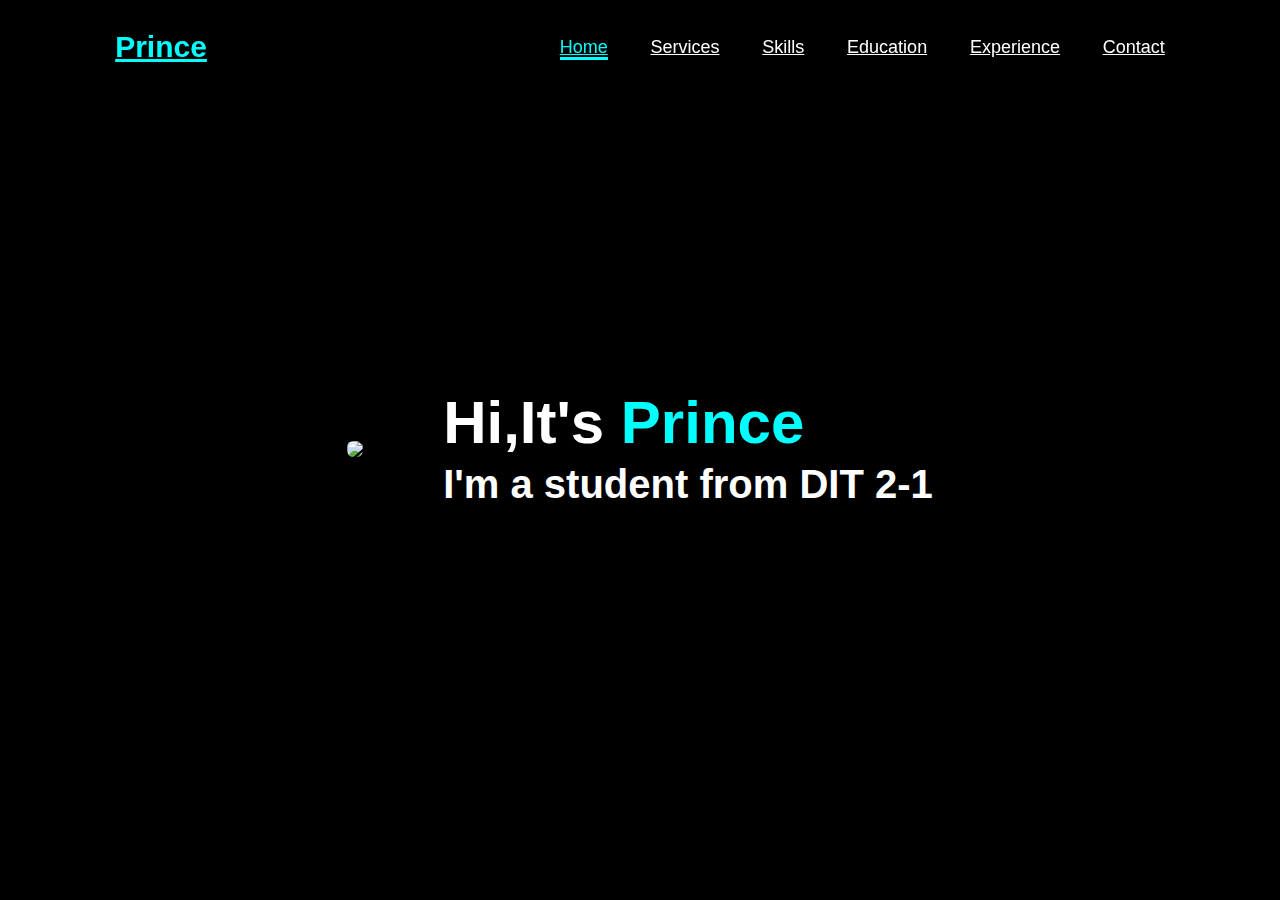
==== index.html @ 70c04fc6 "Add files via upload" ====
<!doctype html>
<html lang="en">

<head>
    <meta charset="utf-8">
    <meta name="viewport" content="width=device-width, initial-scale=1">
    <link rel="stylesheet" href="style.css">
    <title>Personal Portfolio</title>

</head>

<body>
    <header>
        <a href="#" class="logo">Prince</a>

        <nav>
            <a href="#" class="active"> Home</a>
            <a href="#"> Services</a>
            <a href="#"> Skills</a>
            <a href="#"> Education</a>
            <a href="#"> Experience</a>
            <a href="#"> Contact</a>
        </nav>
    </header>
    <section class="home">
        <div class="home-img">
            <img src="img/482484204_629506866638610_1394189086080619793_n.jpg" atl="">
        </div>
        <div class="home-content">
            <h1>Hi,It's <span>Prince</span></h1>
            <h3 class="typing-tex">I'm a student from DIT 2-1</h3>
        </div>
    </section>
</body>

</html>
---- style.css ----
*{
    margin: 0;
    padding: 0;
    font-family: 'Poppins', sans-serif;
    box-sizing: border-box;
    border: none;
    outline: none;

}
html{
    font-size: 62.5%;
}
body{
    width: 100%;
    height: 100vh;
    overflow-x: hidden;
    background-color: black;
    color: white;
}
header{
    margin-top: 20px;
    position: fixed;
    top: 0;
    left: 0;
    width: 100%;
    padding: 1rem 9%;
    background-color: transparent;
    filter: drop-shadow(10px);
    display: flex;
    justify-content: space-between;
    align-items: center;
    z-index: 100;
}

.logo{
    font-size: 3rem;
    color: aqua;
    font-weight: 800;
    cursor: pointer;
    transition: 0.5s ease;
}

.logo:hover{
    transform: scale(1.1);
}

nav a{
    font-size: 1.8rem;
    color: white;
    margin-left: 4rem;
    font-weight: 500;
    transition: 0.3s ease;
    border-bottom: 3px solid transparent;
}

nav a:hover,
nav a.active{
    color: aqua;
    border-bottom: 3px solid aqua;
}

@media(max-width:995px){
    nav{
        position: absolute;
        display: none;
        top: 0;
        right: 0;
        width: 40%;
        border-left: 3px solid aqua;
        border-bottom: 3px solid aqua;
        border-top-left-radius: 2rem;
        padding: 1rem solid;
        background-color: black;
        border-top: 0.1rem solid black;
    }

    nav.actice{
        display: block;
    }
    nav a{
        display: block;
        font-size: 2rem;
        margin: 3rem 0;
    }

    nav a:hover,
    nav a.active{
        padding: 1rem;
        border-radius: 0.5rem;
        border-bottom: 0.5rem solid aqua;
    }
}

section{
    min-height: 100vh;
    padding: 5rem 9% 5rem;
}

.home{
    display: flex;
    justify-content: center;
    align-items: center;
    gap: 8rem;
    background-color: black;
}

.home .home-content h1{
    font-size: 6rem;
    font-weight: 700;
    line-height: 1.3;
}

span{
    color: aqua;
}

.home-content h3{
    font-size: 4rem;
    margin-bottom: 1rem;
    font-weight: 700;
}

.home-img{
    border-radius: 50%;
}

.home-img img{
    position: relative;
    width: 32vw;
    border-radius: 40%;
    box-shadow: 0 0 25px solid aqua;
    cursor: pointer;
    transition: 0.2s linear;
}
.home-img img:hover{
    font-size: 1.8rem;
    font-weight: 500;
}

@media (max-width: 1000px){
    .home{
        gap:4rem;
    }
}

@media (max-width: 995px){
    .home{
        flex-direction:column;
    margin: 5rem 4rem;
    }

    .home .home-content h3{
        font-size: 2.5rem;
    }

    .home-content h1{
        font-size: 5rem;
    }
    
    .home-img img{
        width: 70vw;
        margin-top: 4rem;
    }

}
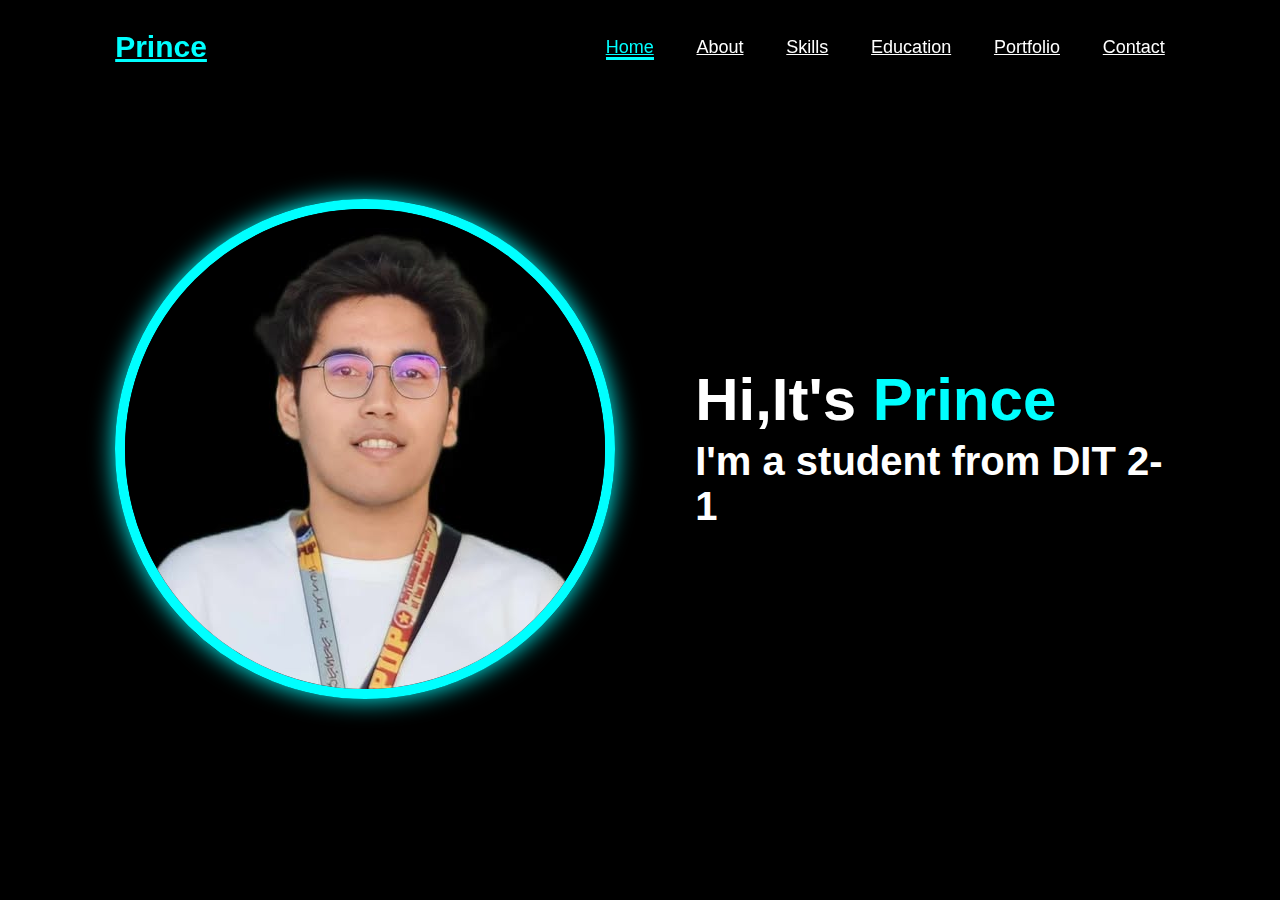
==== commit 33999396: "Add files via upload" ====
--- a/index.html
+++ b/index.html
@@ -6,25 +6,25 @@
     <meta name="viewport" content="width=device-width, initial-scale=1">
     <link rel="stylesheet" href="style.css">
     <title>Personal Portfolio</title>
-
+    
 </head>
 
 <body>
     <header>
         <a href="#" class="logo">Prince</a>
 
-        <nav>
+        <nav class="container-fluid">
             <a href="#" class="active"> Home</a>
-            <a href="#"> Services</a>
+            <a href="#"> About</a>
             <a href="#"> Skills</a>
             <a href="#"> Education</a>
-            <a href="#"> Experience</a>
+            <a href="#"> Portfolio</a>
             <a href="#"> Contact</a>
         </nav>
     </header>
     <section class="home">
         <div class="home-img">
-            <img src="img/482484204_629506866638610_1394189086080619793_n.jpg" atl="">
+            <img src="DP.jpg" atl="">
         </div>
         <div class="home-content">
             <h1>Hi,It's <span>Prince</span></h1>
--- a/style.css
+++ b/style.css
@@ -125,16 +125,14 @@
 }
 
 .home-img img{
-    position: relative;
-    width: 32vw;
-    border-radius: 40%;
-    box-shadow: 0 0 25px solid aqua;
+    width: 500px; 
+    height: 500px; 
+    object-fit: cover; 
+    border-radius: 50%; 
+    border: 10px solid aqua; 
+    box-shadow: 0 0 25px aqua; 
     cursor: pointer;
-    transition: 0.2s linear;
-}
-.home-img img:hover{
-    font-size: 1.8rem;
-    font-weight: 500;
+    transition: 0.3s linear;
 }
 
 @media (max-width: 1000px){
@@ -159,6 +157,7 @@
     
     .home-img img{
         width: 70vw;
+        height: 70vw;
         margin-top: 4rem;
     }
 
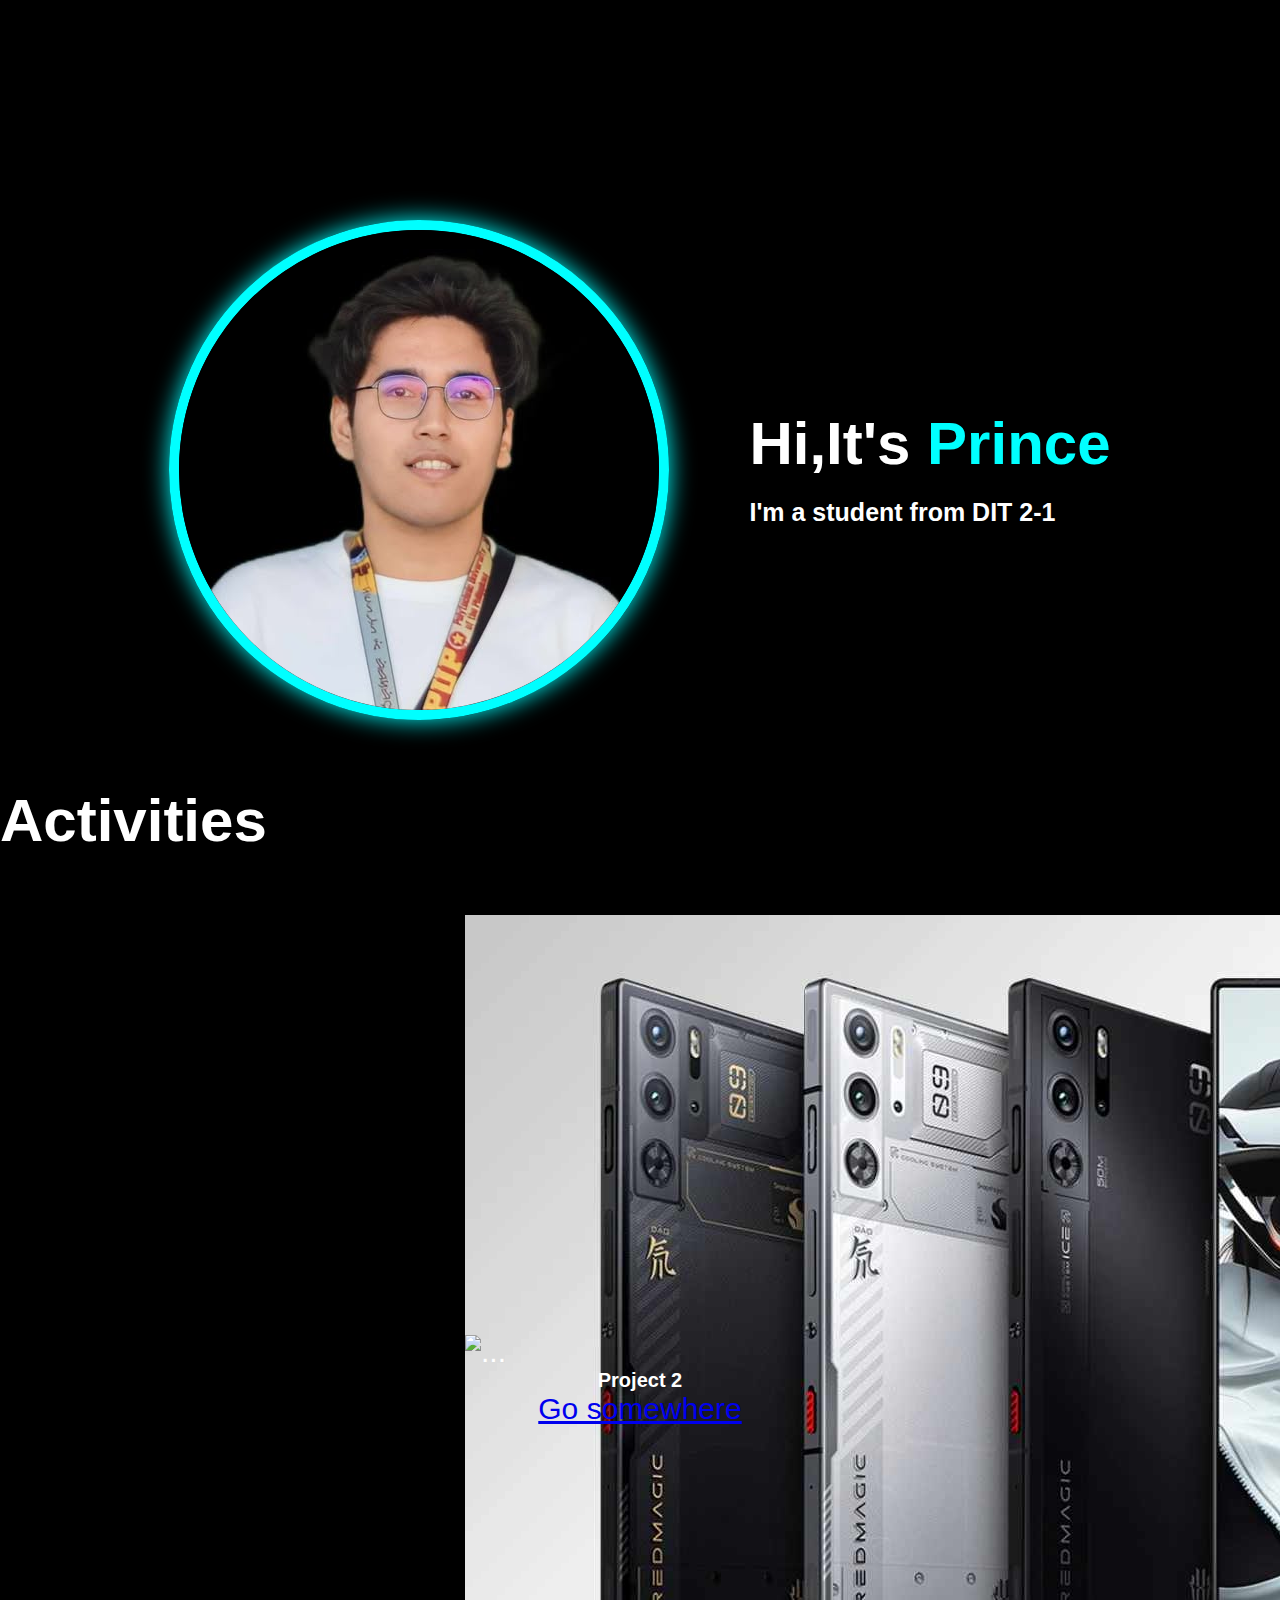
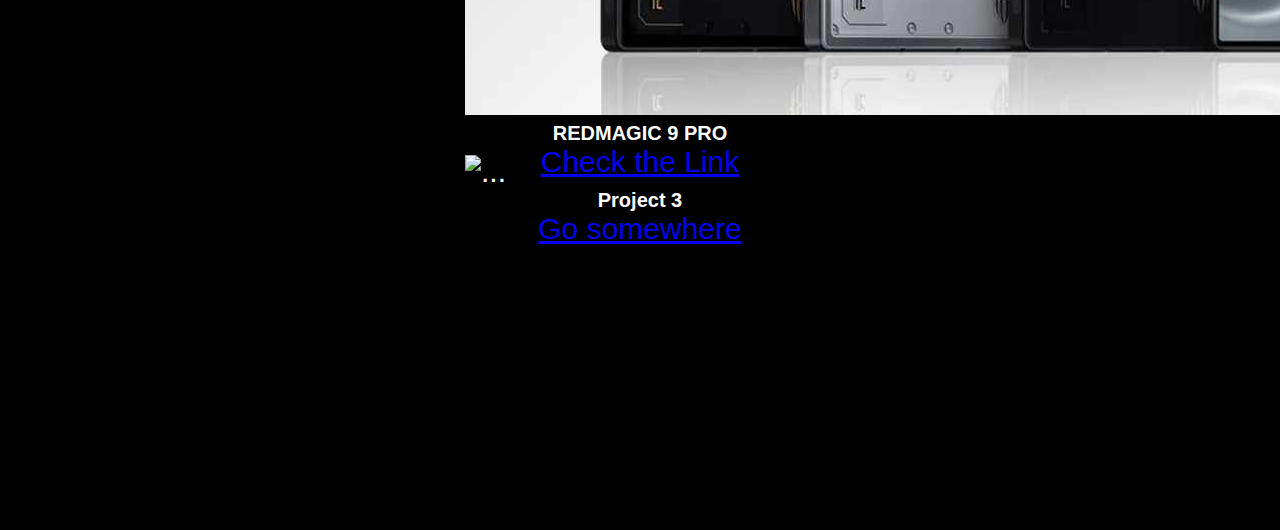
==== commit 38d15dae: "Add files via upload" ====
--- a/index.html
+++ b/index.html
@@ -4,33 +4,68 @@
 <head>
     <meta charset="utf-8">
     <meta name="viewport" content="width=device-width, initial-scale=1">
+    <title>My Portfolio</title>
+    <link href="https://cdn.jsdelivr.net/npm/bootstrap@5.3.5/dist/css/bootstrap.min.css" rel="stylesheet"
+        integrity="sha384-SgOJa3DmI69IUzQ2PVdRZhwQ+dy64/BUtbMJw1MZ8t5HZApcHrRKUc4W0kG879m7" crossorigin="anonymous">
     <link rel="stylesheet" href="style.css">
-    <title>Personal Portfolio</title>
-    
 </head>
 
 <body>
-    <header>
-        <a href="#" class="logo">Prince</a>
 
-        <nav class="container-fluid">
-            <a href="#" class="active"> Home</a>
-            <a href="#"> About</a>
-            <a href="#"> Skills</a>
-            <a href="#"> Education</a>
-            <a href="#"> Portfolio</a>
-            <a href="#"> Contact</a>
-        </nav>
-    </header>
+    <div class="container-fluid">
+    </div>
+
     <section class="home">
         <div class="home-img">
-            <img src="DP.jpg" atl="">
+            <img src="img/DP.jpg" atl="">
         </div>
         <div class="home-content">
             <h1>Hi,It's <span>Prince</span></h1>
             <h3 class="typing-tex">I'm a student from DIT 2-1</h3>
         </div>
     </section>
+
+    <div class="Activities">
+        <h1>Activities</h1>
+    </div>
+
+    <div class="container">
+        <div class="row">
+            <div class="col-md-4">
+                <div class="card" style="width: 40rem; height: 40rem;">
+                    <img src="img/redmagic9pro.jpg" class="card-img-top rounded-4" alt="..." >
+                    <div class="card-body">
+                        <h5 class="card-title">REDMAGIC 9 PRO</h5>
+                        <p class="card-text"></p>
+                        <a href="A04/index.html" class="btn btn-primary btn-lg">Check the Link</a>
+                    </div>
+                </div>
+            </div>
+            <div class="col-md-4">
+                <div class="card" style="width: 40rem; height: 40rem;">
+                    <img src="..." class="card-img-top" alt="...">
+                    <div class="card-body">
+                        <h5 class="card-title">Project 2</h5>
+                        <p class="card-text"></p>
+                        <a href="#" class="btn btn-primary btn-lg">Go somewhere</a>
+                    </div>
+                </div>
+            </div>
+            <div class="col-md-4">
+                <div class="card" style="width: 40rem; height: 40rem;">
+                    <img src="..." class="card-img-top" alt="...">
+                    <div class="card-body">
+                        <h5 class="card-title">Project 3</h5>
+                        <p class="card-text"></p>
+                        <a href="#" class="btn btn-primary btn-lg">Go somewhere</a>
+                    </div>
+                </div>
+            </div>
+        </div>
+    </div>
+    <script src="https://cdn.jsdelivr.net/npm/bootstrap@5.3.5/dist/js/bootstrap.bundle.min.js"
+        integrity="sha384-k6d4wzSIapyDyv1kpU366/PK5hCdSbCRGRCMv+eplOQJWyd1fbcAu9OCUj5zNLiq"
+        crossorigin="anonymous"></script>
 </body>
 
 </html>--- a/style.css
+++ b/style.css
@@ -1,4 +1,4 @@
-*{
+* {
     margin: 0;
     padding: 0;
     font-family: 'Poppins', sans-serif;
@@ -7,155 +7,129 @@
     outline: none;
 
 }
-html{
+
+html {
     font-size: 62.5%;
 }
-body{
+
+body {
     width: 100%;
     height: 100vh;
     overflow-x: hidden;
     background-color: black;
     color: white;
 }
-header{
-    margin-top: 20px;
+
+header {
     position: fixed;
     top: 0;
     left: 0;
     width: 100%;
     padding: 1rem 9%;
-    background-color: transparent;
-    filter: drop-shadow(10px);
+    background-color: black;
     display: flex;
     justify-content: space-between;
     align-items: center;
     z-index: 100;
 }
 
-.logo{
-    font-size: 3rem;
-    color: aqua;
-    font-weight: 800;
-    cursor: pointer;
-    transition: 0.5s ease;
+div.container-fluid {
+    background-color: black;
+    padding: 50px;
 }
 
-.logo:hover{
-    transform: scale(1.1);
-}
-
-nav a{
-    font-size: 1.8rem;
-    color: white;
-    margin-left: 4rem;
-    font-weight: 500;
-    transition: 0.3s ease;
-    border-bottom: 3px solid transparent;
-}
-
-nav a:hover,
-nav a.active{
-    color: aqua;
-    border-bottom: 3px solid aqua;
-}
-
-@media(max-width:995px){
-    nav{
-        position: absolute;
-        display: none;
-        top: 0;
-        right: 0;
-        width: 40%;
-        border-left: 3px solid aqua;
-        border-bottom: 3px solid aqua;
-        border-top-left-radius: 2rem;
-        padding: 1rem solid;
-        background-color: black;
-        border-top: 0.1rem solid black;
-    }
-
-    nav.actice{
-        display: block;
-    }
-    nav a{
-        display: block;
-        font-size: 2rem;
-        margin: 3rem 0;
-    }
-
-    nav a:hover,
-    nav a.active{
-        padding: 1rem;
-        border-radius: 0.5rem;
-        border-bottom: 0.5rem solid aqua;
-    }
-}
-
-section{
-    min-height: 100vh;
-    padding: 5rem 9% 5rem;
-}
-
-.home{
+.home {
     display: flex;
     justify-content: center;
     align-items: center;
     gap: 8rem;
+    padding-top: 12rem;
     background-color: black;
 }
 
-.home .home-content h1{
+.home .home-content h1 {
+    font-size: 6rem;
+    font-weight: 700;
+    line-height: 1.3;
+    margin-bottom: 1.5rem;
+}
+
+span {
+    color: aqua;
+}
+
+.home-content h3 {
+    font-size: 2.5rem;
+    margin-bottom: 1rem;
+    font-weight: 700;
+}
+
+.home-img {
+    border-radius: 50%;
+}
+
+.home-img img {
+    width: 500px;
+    height: 500px;
+    object-fit: cover;
+    border-radius: 50%;
+    border: 10px solid aqua;
+    box-shadow: 0 0 25px aqua;
+    cursor: pointer;
+    transition: 0.3s linear;
+}
+
+.Activities h1 {
     font-size: 6rem;
     font-weight: 700;
     line-height: 1.3;
 }
 
-span{
-    color: aqua;
+.Activities {
+    margin: 60px 0 30px;
+    color: white;
 }
 
-.home-content h3{
-    font-size: 4rem;
-    margin-bottom: 1rem;
-    font-weight: 700;
+.card {
+    margin: 20px auto;
+    padding: 25px;
+    border-radius: 10px;
+    font-size: 3rem;
+    font-family: 'Poppins', sans-serif;
 }
 
-.home-img{
-    border-radius: 50%;
+.card-title {
+    font-size: 2rem;
+    font-family: 'Poppins', sans-serif;
+    font-weight: 600;
 }
 
-.home-img img{
-    width: 500px; 
-    height: 500px; 
-    object-fit: cover; 
-    border-radius: 50%; 
-    border: 10px solid aqua; 
-    box-shadow: 0 0 25px aqua; 
-    cursor: pointer;
-    transition: 0.3s linear;
+.card-body {
+    text-align: center;
 }
 
-@media (max-width: 1000px){
-    .home{
-        gap:4rem;
+
+@media (max-width: 1000px) {
+    .home {
+        gap: 4rem;
     }
 }
 
-@media (max-width: 995px){
-    .home{
-        flex-direction:column;
-    margin: 5rem 4rem;
+@media (max-width: 995px) {
+    .home {
+        flex-direction: column;
+        margin: 5rem 4rem;
     }
 
-    .home .home-content h3{
+    .home .home-content h3 {
         font-size: 2.5rem;
     }
 
-    .home-content h1{
+    .home-content h1 {
         font-size: 5rem;
     }
-    
-    .home-img img{
+
+    .home-img img {
         width: 70vw;
         height: 70vw;
         margin-top: 4rem;
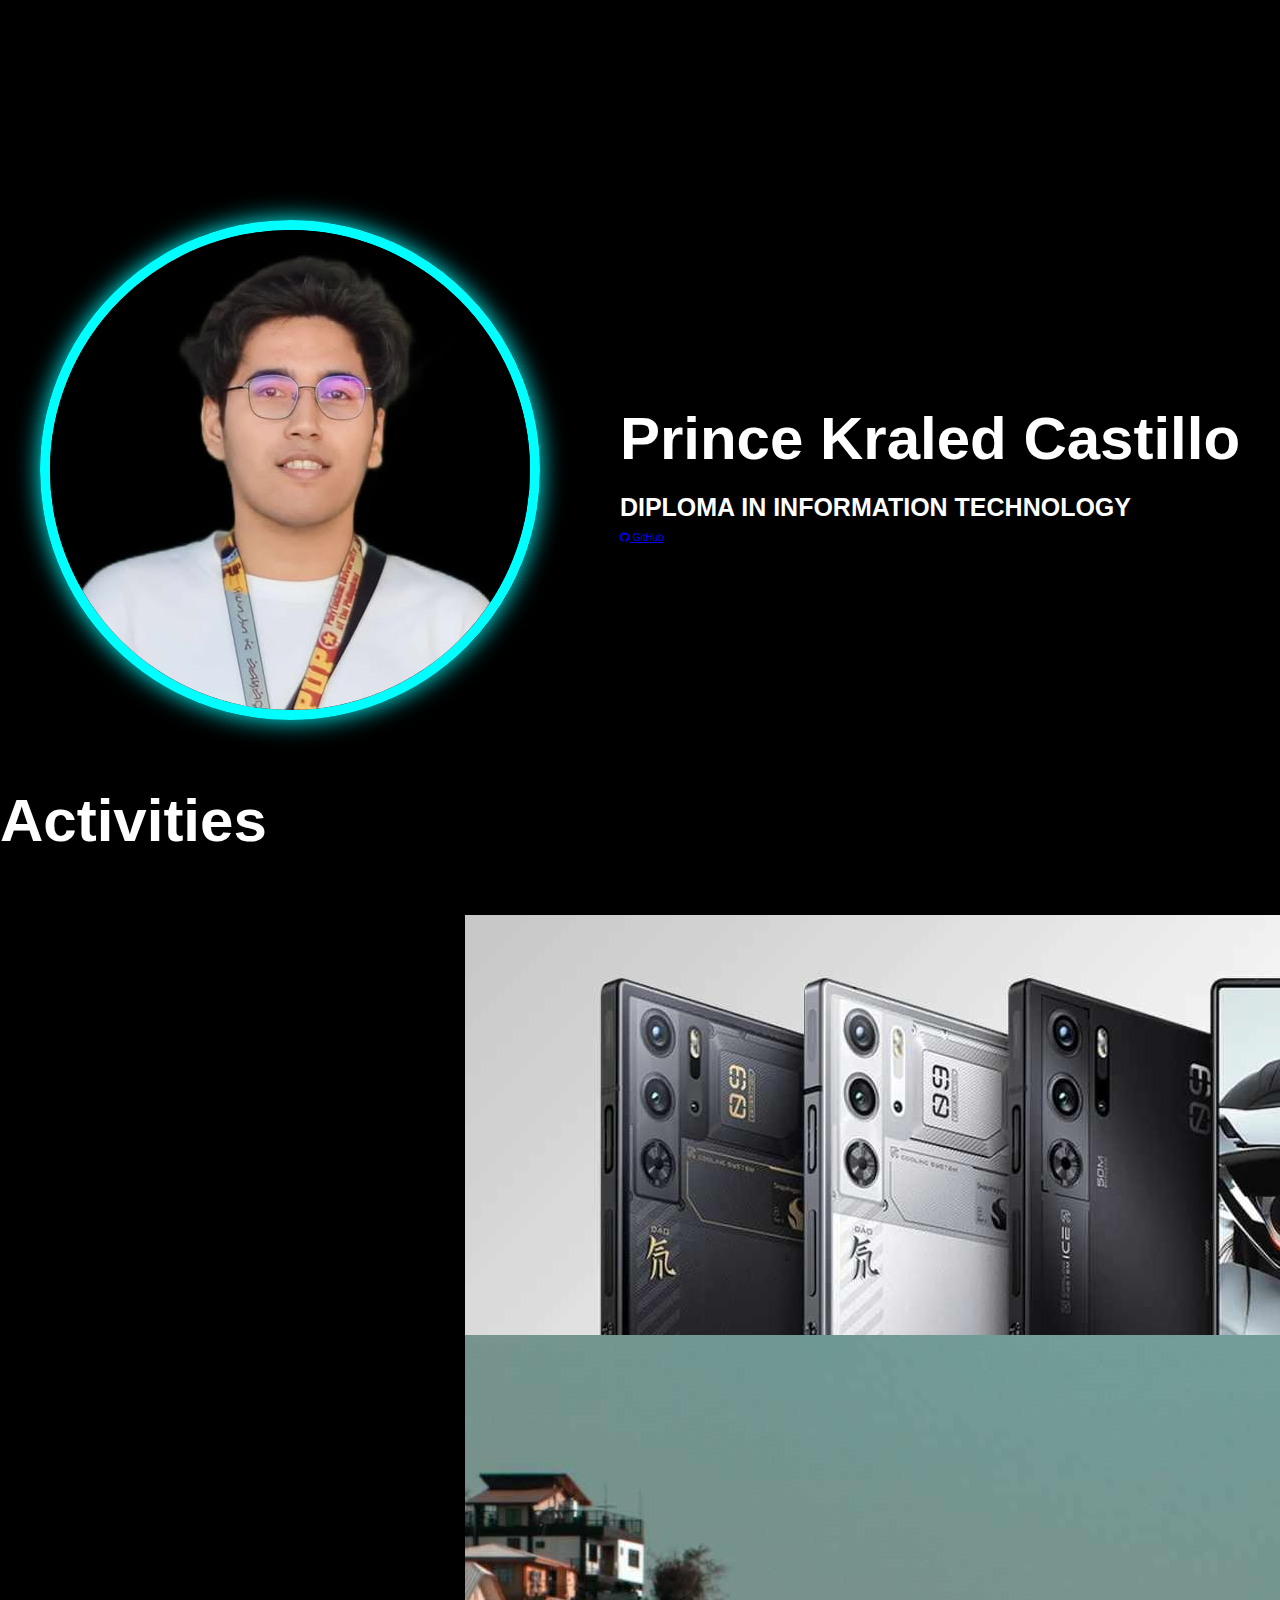
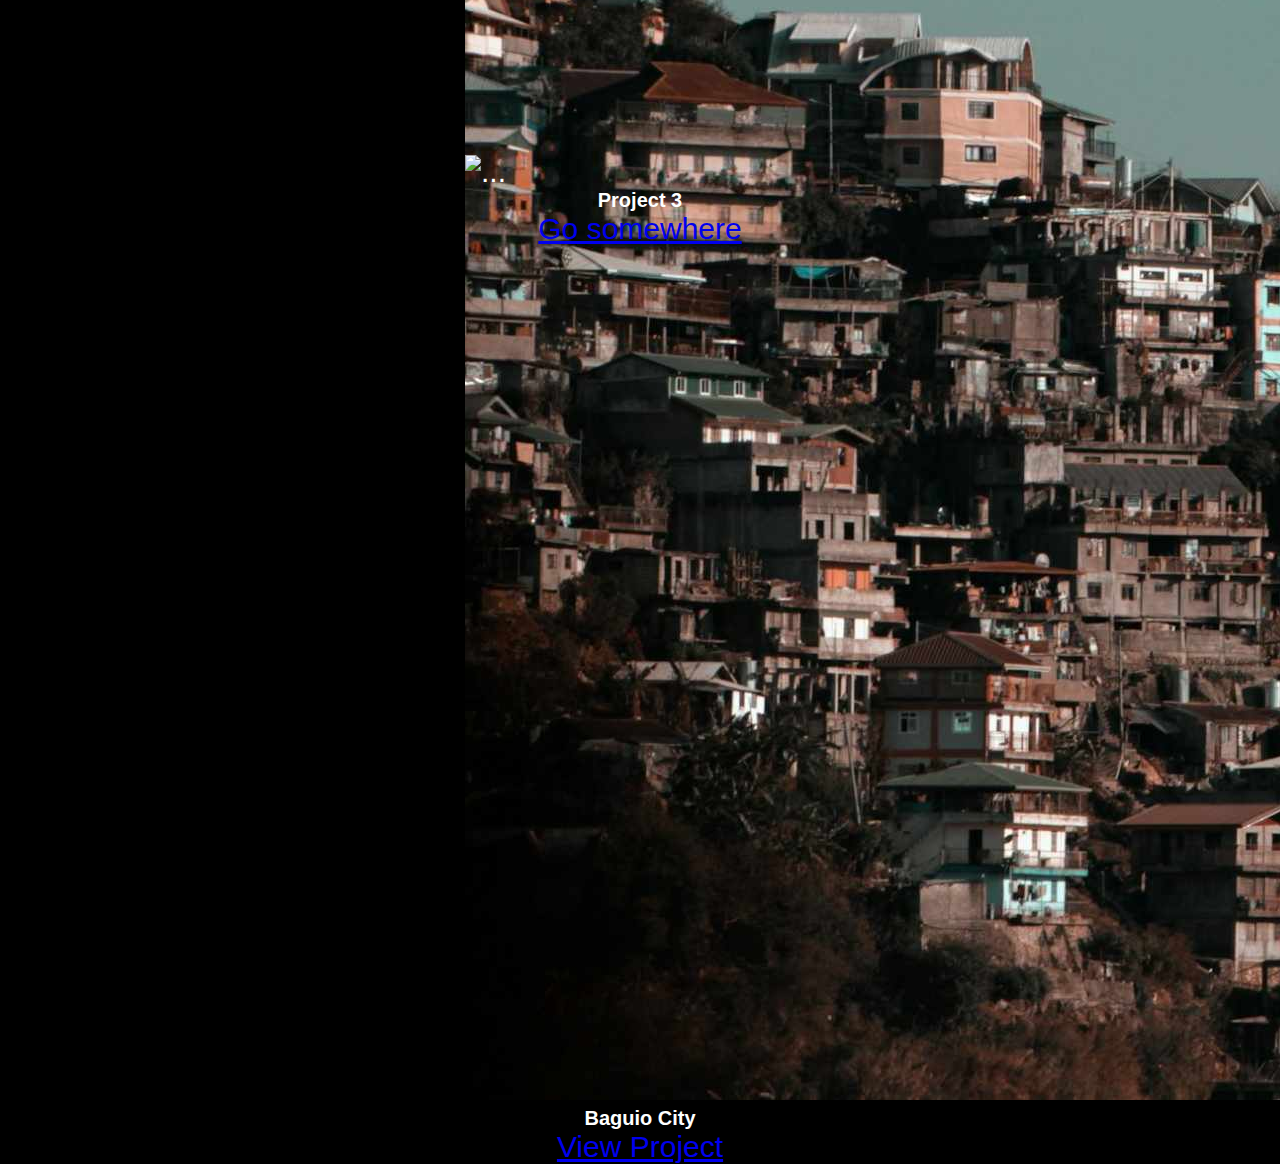
==== commit c4e064a0: "Add files via upload" ====
--- a/index.html
+++ b/index.html
@@ -8,6 +8,7 @@
     <link href="https://cdn.jsdelivr.net/npm/bootstrap@5.3.5/dist/css/bootstrap.min.css" rel="stylesheet"
         integrity="sha384-SgOJa3DmI69IUzQ2PVdRZhwQ+dy64/BUtbMJw1MZ8t5HZApcHrRKUc4W0kG879m7" crossorigin="anonymous">
     <link rel="stylesheet" href="style.css">
+    <link rel="stylesheet" href="https://cdnjs.cloudflare.com/ajax/libs/font-awesome/6.5.0/css/all.min.css">
 </head>
 
 <body>
@@ -20,9 +21,15 @@
             <img src="img/DP.jpg" atl="">
         </div>
         <div class="home-content">
-            <h1>Hi,It's <span>Prince</span></h1>
-            <h3 class="typing-tex">I'm a student from DIT 2-1</h3>
+            <h1>Prince Kraled Castillo</h1>
+            <h3 class="typing-tex">DIPLOMA IN INFORMATION TECHNOLOGY</h3>
+            <div class="Icons">
+                <a href="https://github.com/kraled-10/kraled-10.github.io.git" target="_blank">
+                    <i class="fab fa-github"></i> GitHub
+                </a>
+            </div>
         </div>
+       
     </section>
 
     <div class="Activities">
@@ -37,17 +44,17 @@
                     <div class="card-body">
                         <h5 class="card-title">REDMAGIC 9 PRO</h5>
                         <p class="card-text"></p>
-                        <a href="A04/index.html" class="btn btn-primary btn-lg">Check the Link</a>
+                        <a href="A04/index.html" class="btn btn-primary btn-lg">View Project</a>
                     </div>
                 </div>
             </div>
             <div class="col-md-4">
                 <div class="card" style="width: 40rem; height: 40rem;">
-                    <img src="..." class="card-img-top" alt="...">
+                    <img src="img/bagui3.jpg" class="card-img-top rounded-4" alt="...">
                     <div class="card-body">
-                        <h5 class="card-title">Project 2</h5>
+                        <h5 class="card-title">Baguio City</h5>
                         <p class="card-text"></p>
-                        <a href="#" class="btn btn-primary btn-lg">Go somewhere</a>
+                        <a href="A05/index.html" class="btn btn-primary btn-lg">View Project</a>
                     </div>
                 </div>
             </div>
